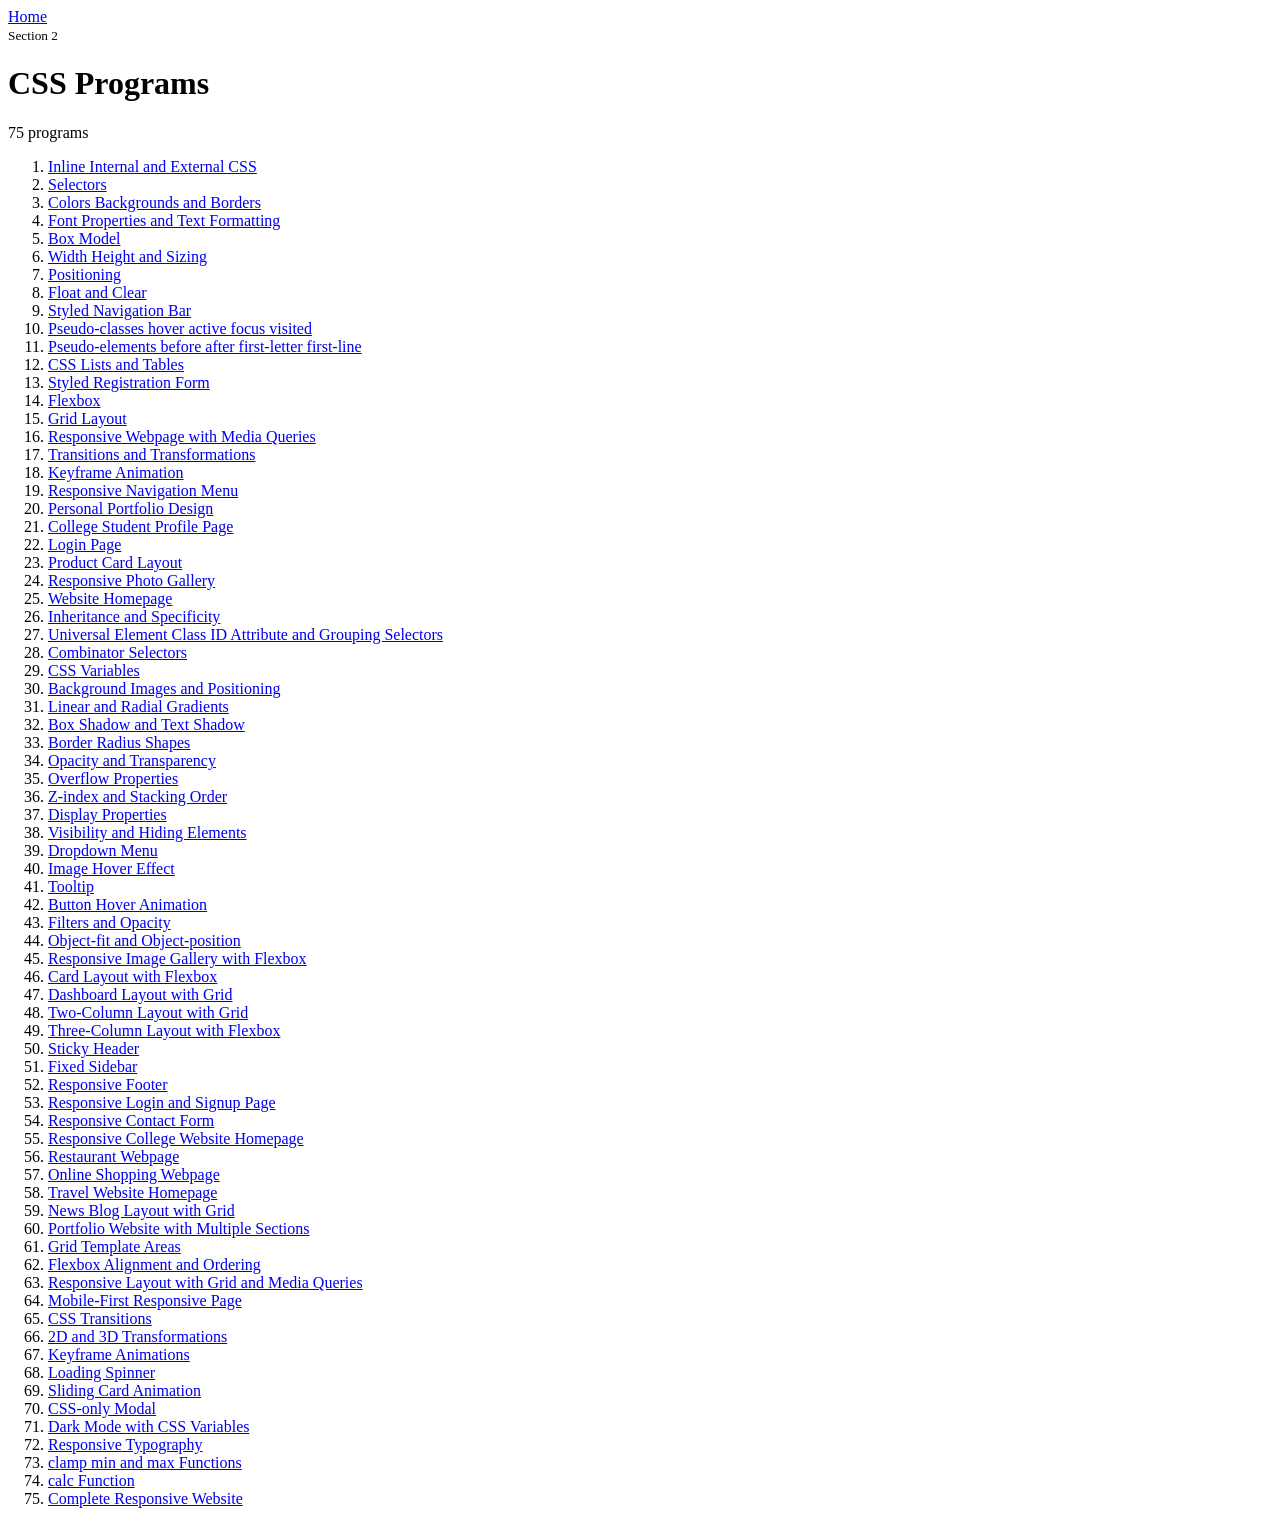
==== css/index.html @ add45c09 "Add files via upload" ====
<!doctype html>
<html lang="en">
  <head>
    <meta charset="UTF-8" />
    <meta name="viewport" content="width=device-width, initial-scale=1" />
    <title>CSS Programs</title>
    <link rel="stylesheet" href="../assets/home.css" />
  </head>
  <body class="hub">
    <main class="list">
      <div class="top"><a class="go" href="../index.html">Home</a></div>
      <div class="hero">
        <small>Section 2</small>
        <h1>CSS Programs</h1>
        <p>75 programs</p>
      </div>
      <ol>
        <li>
          <a href="css-01-inline-internal-and-external-css.html"
            >Inline Internal and External CSS</a
          >
        </li>
        <li><a href="css-02-selectors.html">Selectors</a></li>
        <li>
          <a href="css-03-colors-backgrounds-and-borders.html"
            >Colors Backgrounds and Borders</a
          >
        </li>
        <li>
          <a href="css-04-font-properties-and-text-formatting.html"
            >Font Properties and Text Formatting</a
          >
        </li>
        <li><a href="css-05-box-model.html">Box Model</a></li>
        <li>
          <a href="css-06-width-height-and-sizing.html"
            >Width Height and Sizing</a
          >
        </li>
        <li><a href="css-07-positioning.html">Positioning</a></li>
        <li><a href="css-08-float-and-clear.html">Float and Clear</a></li>
        <li>
          <a href="css-09-styled-navigation-bar.html">Styled Navigation Bar</a>
        </li>
        <li>
          <a href="css-10-pseudo-classes-hover-active-focus-visited.html"
            >Pseudo-classes hover active focus visited</a
          >
        </li>
        <li>
          <a
            href="css-11-pseudo-elements-before-after-first-letter-first-line.html"
            >Pseudo-elements before after first-letter first-line</a
          >
        </li>
        <li>
          <a href="css-12-css-lists-and-tables.html">CSS Lists and Tables</a>
        </li>
        <li>
          <a href="css-13-styled-registration-form.html"
            >Styled Registration Form</a
          >
        </li>
        <li><a href="css-14-flexbox.html">Flexbox</a></li>
        <li><a href="css-15-grid-layout.html">Grid Layout</a></li>
        <li>
          <a href="css-16-responsive-webpage-with-media-queries.html"
            >Responsive Webpage with Media Queries</a
          >
        </li>
        <li>
          <a href="css-17-transitions-and-transformations.html"
            >Transitions and Transformations</a
          >
        </li>
        <li><a href="css-18-keyframe-animation.html">Keyframe Animation</a></li>
        <li>
          <a href="css-19-responsive-navigation-menu.html"
            >Responsive Navigation Menu</a
          >
        </li>
        <li>
          <a href="css-20-personal-portfolio-design.html"
            >Personal Portfolio Design</a
          >
        </li>
        <li>
          <a href="css-21-college-student-profile-page.html"
            >College Student Profile Page</a
          >
        </li>
        <li><a href="css-22-login-page.html">Login Page</a></li>
        <li>
          <a href="css-23-product-card-layout.html">Product Card Layout</a>
        </li>
        <li>
          <a href="css-24-responsive-photo-gallery.html"
            >Responsive Photo Gallery</a
          >
        </li>
        <li><a href="css-25-website-homepage.html">Website Homepage</a></li>
        <li>
          <a href="css-26-inheritance-and-specificity.html"
            >Inheritance and Specificity</a
          >
        </li>
        <li>
          <a
            href="css-27-universal-element-class-id-attribute-and-grouping-selectors.html"
            >Universal Element Class ID Attribute and Grouping Selectors</a
          >
        </li>
        <li>
          <a href="css-28-combinator-selectors.html">Combinator Selectors</a>
        </li>
        <li><a href="css-29-css-variables.html">CSS Variables</a></li>
        <li>
          <a href="css-30-background-images-and-positioning.html"
            >Background Images and Positioning</a
          >
        </li>
        <li>
          <a href="css-31-linear-and-radial-gradients.html"
            >Linear and Radial Gradients</a
          >
        </li>
        <li>
          <a href="css-32-box-shadow-and-text-shadow.html"
            >Box Shadow and Text Shadow</a
          >
        </li>
        <li>
          <a href="css-33-border-radius-shapes.html">Border Radius Shapes</a>
        </li>
        <li>
          <a href="css-34-opacity-and-transparency.html"
            >Opacity and Transparency</a
          >
        </li>
        <li>
          <a href="css-35-overflow-properties.html">Overflow Properties</a>
        </li>
        <li>
          <a href="css-36-z-index-and-stacking-order.html"
            >Z-index and Stacking Order</a
          >
        </li>
        <li><a href="css-37-display-properties.html">Display Properties</a></li>
        <li>
          <a href="css-38-visibility-and-hiding-elements.html"
            >Visibility and Hiding Elements</a
          >
        </li>
        <li><a href="css-39-dropdown-menu.html">Dropdown Menu</a></li>
        <li><a href="css-40-image-hover-effect.html">Image Hover Effect</a></li>
        <li><a href="css-41-tooltip.html">Tooltip</a></li>
        <li>
          <a href="css-42-button-hover-animation.html"
            >Button Hover Animation</a
          >
        </li>
        <li>
          <a href="css-43-filters-and-opacity.html">Filters and Opacity</a>
        </li>
        <li>
          <a href="css-44-object-fit-and-object-position.html"
            >Object-fit and Object-position</a
          >
        </li>
        <li>
          <a href="css-45-responsive-image-gallery-with-flexbox.html"
            >Responsive Image Gallery with Flexbox</a
          >
        </li>
        <li>
          <a href="css-46-card-layout-with-flexbox.html"
            >Card Layout with Flexbox</a
          >
        </li>
        <li>
          <a href="css-47-dashboard-layout-with-grid.html"
            >Dashboard Layout with Grid</a
          >
        </li>
        <li>
          <a href="css-48-two-column-layout-with-grid.html"
            >Two-Column Layout with Grid</a
          >
        </li>
        <li>
          <a href="css-49-three-column-layout-with-flexbox.html"
            >Three-Column Layout with Flexbox</a
          >
        </li>
        <li><a href="css-50-sticky-header.html">Sticky Header</a></li>
        <li><a href="css-51-fixed-sidebar.html">Fixed Sidebar</a></li>
        <li><a href="css-52-responsive-footer.html">Responsive Footer</a></li>
        <li>
          <a href="css-53-responsive-login-and-signup-page.html"
            >Responsive Login and Signup Page</a
          >
        </li>
        <li>
          <a href="css-54-responsive-contact-form.html"
            >Responsive Contact Form</a
          >
        </li>
        <li>
          <a href="css-55-responsive-college-website-homepage.html"
            >Responsive College Website Homepage</a
          >
        </li>
        <li><a href="css-56-restaurant-webpage.html">Restaurant Webpage</a></li>
        <li>
          <a href="css-57-online-shopping-webpage.html"
            >Online Shopping Webpage</a
          >
        </li>
        <li>
          <a href="css-58-travel-website-homepage.html"
            >Travel Website Homepage</a
          >
        </li>
        <li>
          <a href="css-59-news-blog-layout-with-grid.html"
            >News Blog Layout with Grid</a
          >
        </li>
        <li>
          <a href="css-60-portfolio-website-with-multiple-sections.html"
            >Portfolio Website with Multiple Sections</a
          >
        </li>
        <li>
          <a href="css-61-grid-template-areas.html">Grid Template Areas</a>
        </li>
        <li>
          <a href="css-62-flexbox-alignment-and-ordering.html"
            >Flexbox Alignment and Ordering</a
          >
        </li>
        <li>
          <a href="css-63-responsive-layout-with-grid-and-media-queries.html"
            >Responsive Layout with Grid and Media Queries</a
          >
        </li>
        <li>
          <a href="css-64-mobile-first-responsive-page.html"
            >Mobile-First Responsive Page</a
          >
        </li>
        <li><a href="css-65-css-transitions.html">CSS Transitions</a></li>
        <li>
          <a href="css-66-2d-and-3d-transformations.html"
            >2D and 3D Transformations</a
          >
        </li>
        <li>
          <a href="css-67-keyframe-animations.html">Keyframe Animations</a>
        </li>
        <li><a href="css-68-loading-spinner.html">Loading Spinner</a></li>
        <li>
          <a href="css-69-sliding-card-animation.html"
            >Sliding Card Animation</a
          >
        </li>
        <li><a href="css-70-css-only-modal.html">CSS-only Modal</a></li>
        <li>
          <a href="css-71-dark-mode-with-css-variables.html"
            >Dark Mode with CSS Variables</a
          >
        </li>
        <li>
          <a href="css-72-responsive-typography.html">Responsive Typography</a>
        </li>
        <li>
          <a href="css-73-clamp-min-and-max-functions.html"
            >clamp min and max Functions</a
          >
        </li>
        <li><a href="css-74-calc-function.html">calc Function</a></li>
        <li>
          <a href="css-75-complete-responsive-website.html"
            >Complete Responsive Website</a
          >
        </li>
      </ol>
    </main>
  </body>
</html>
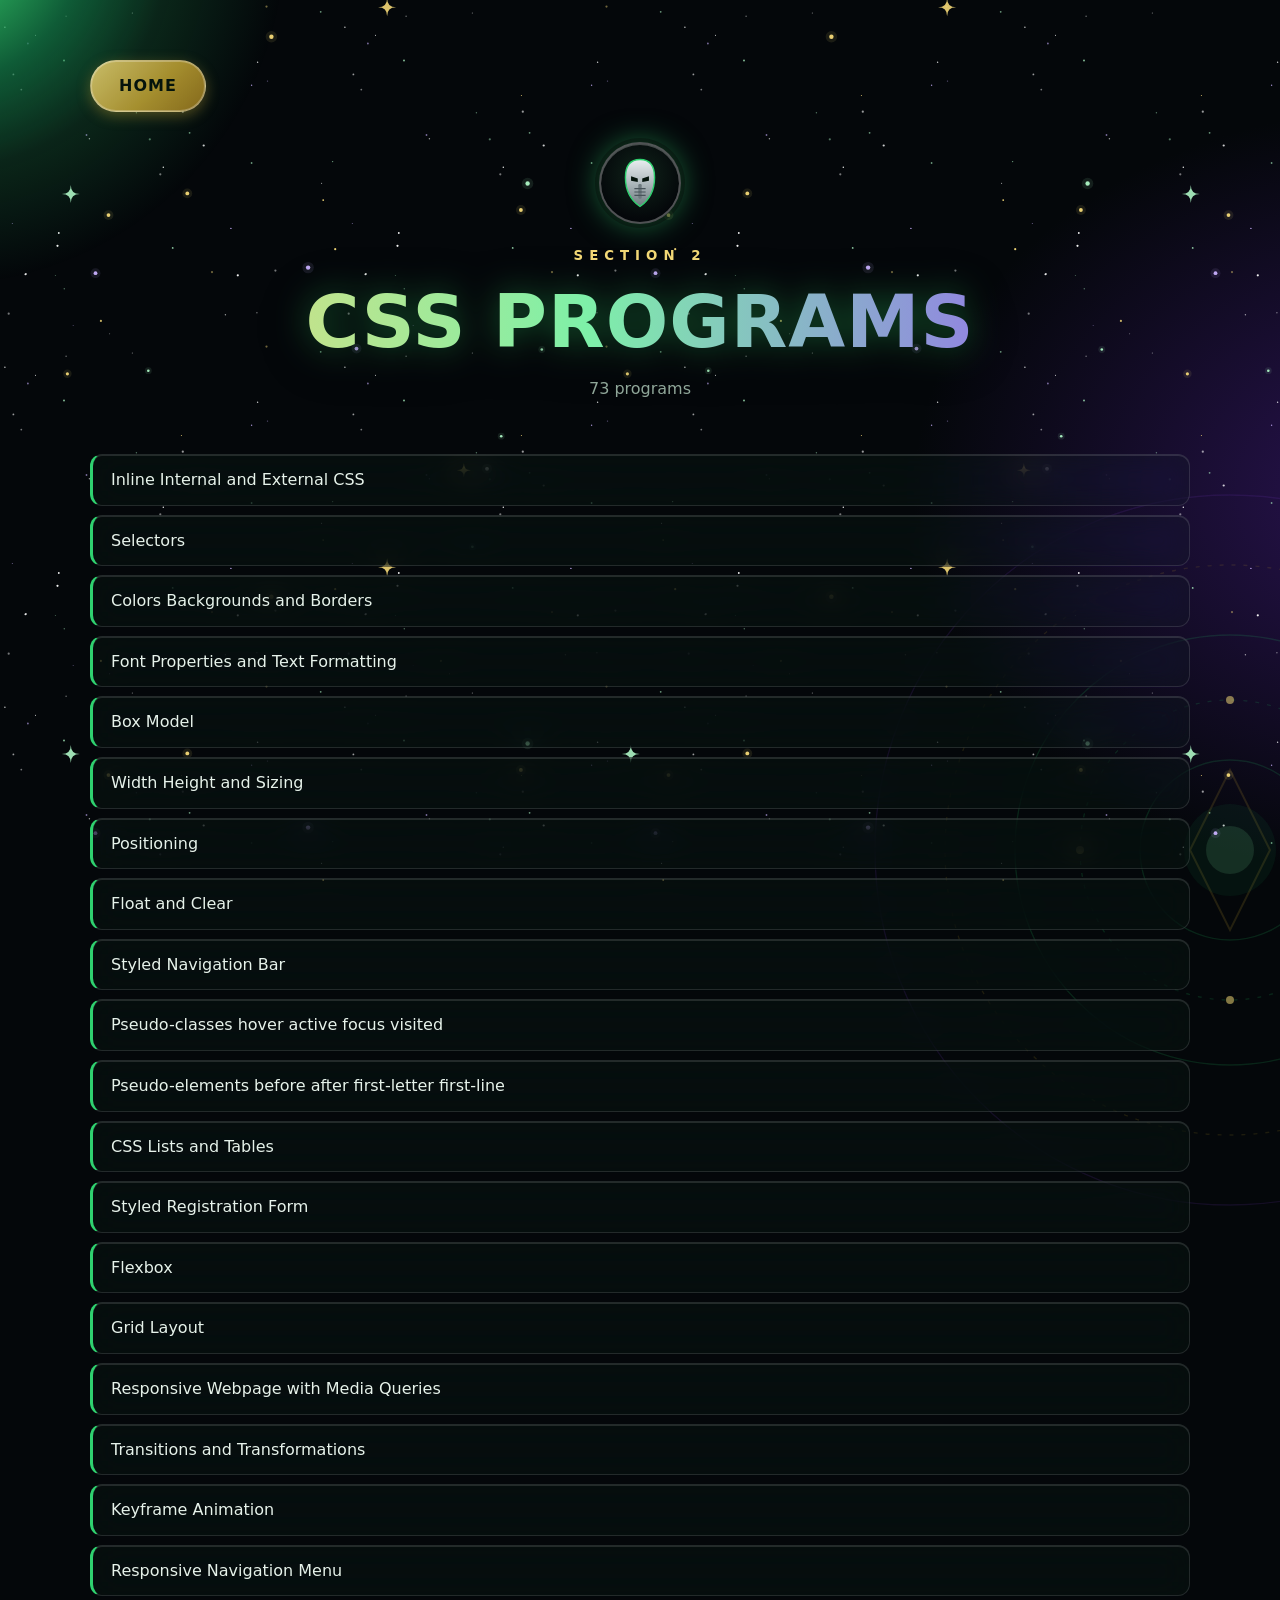
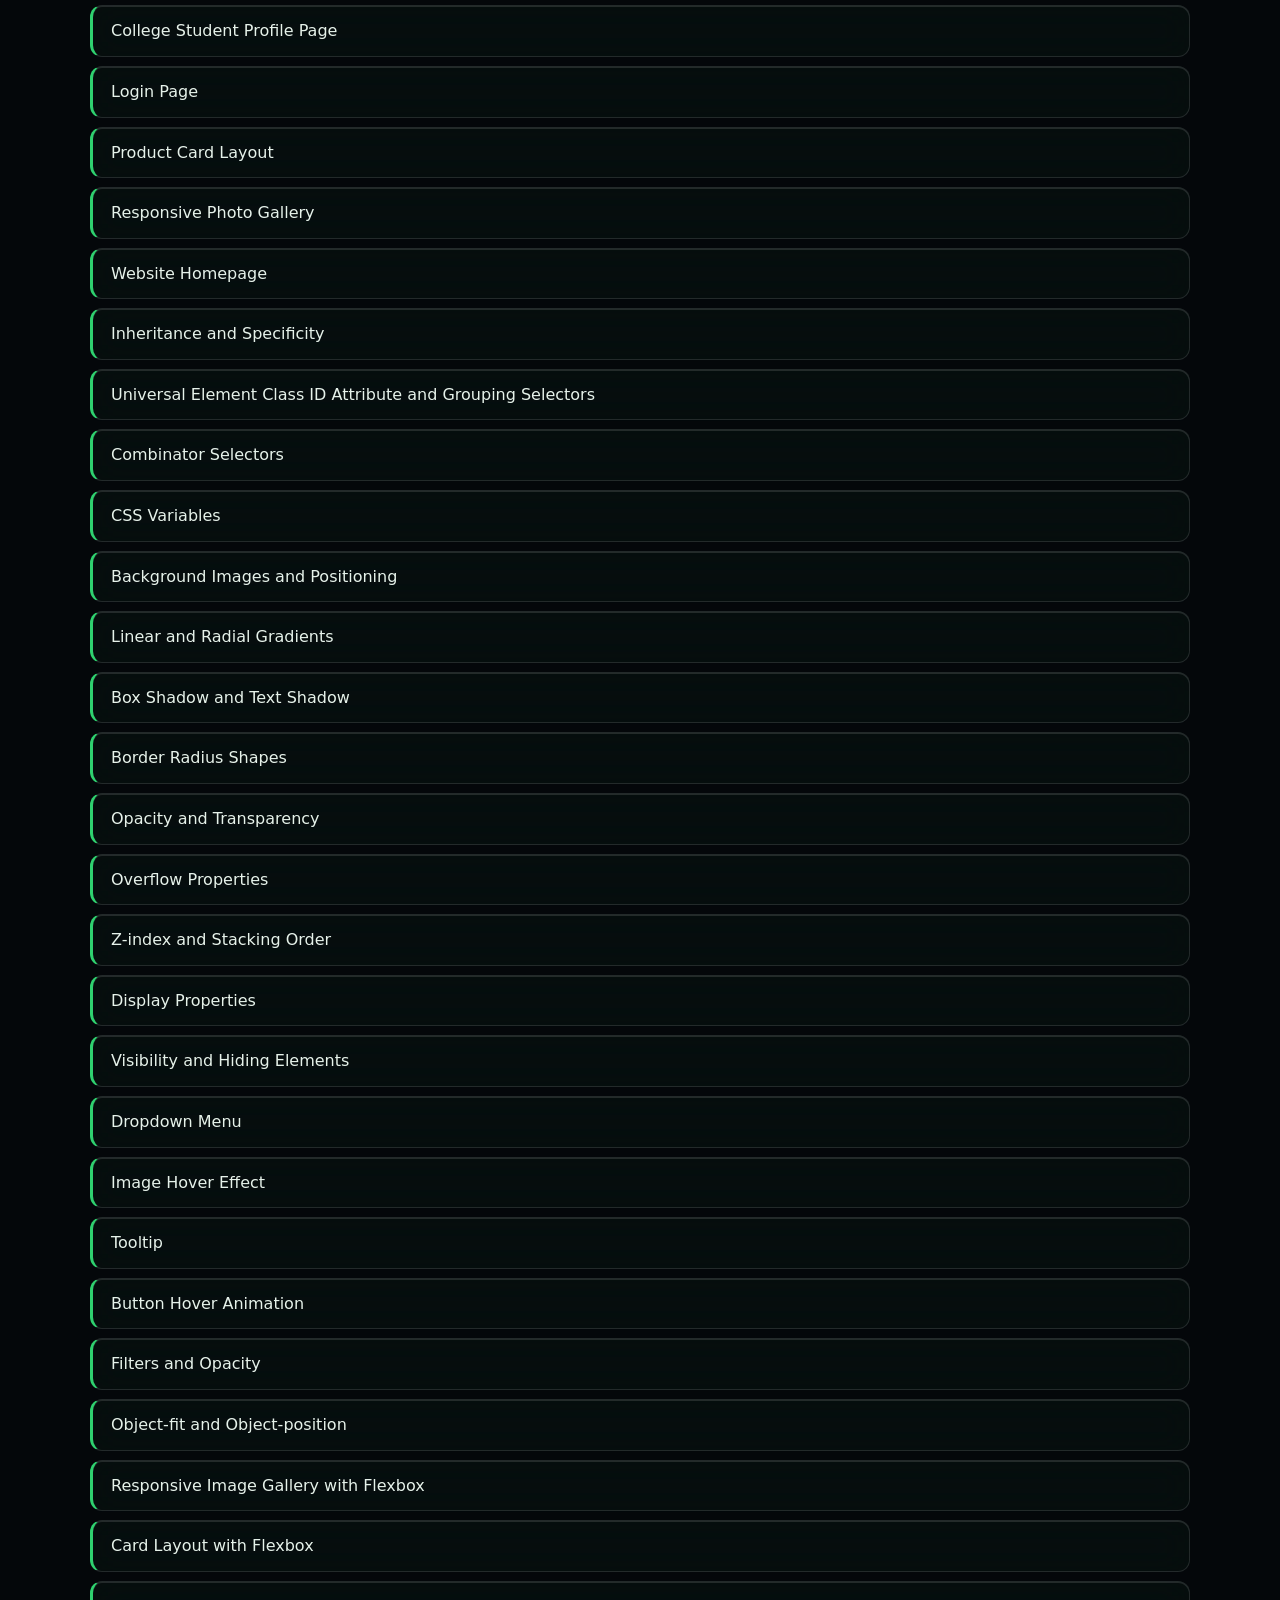
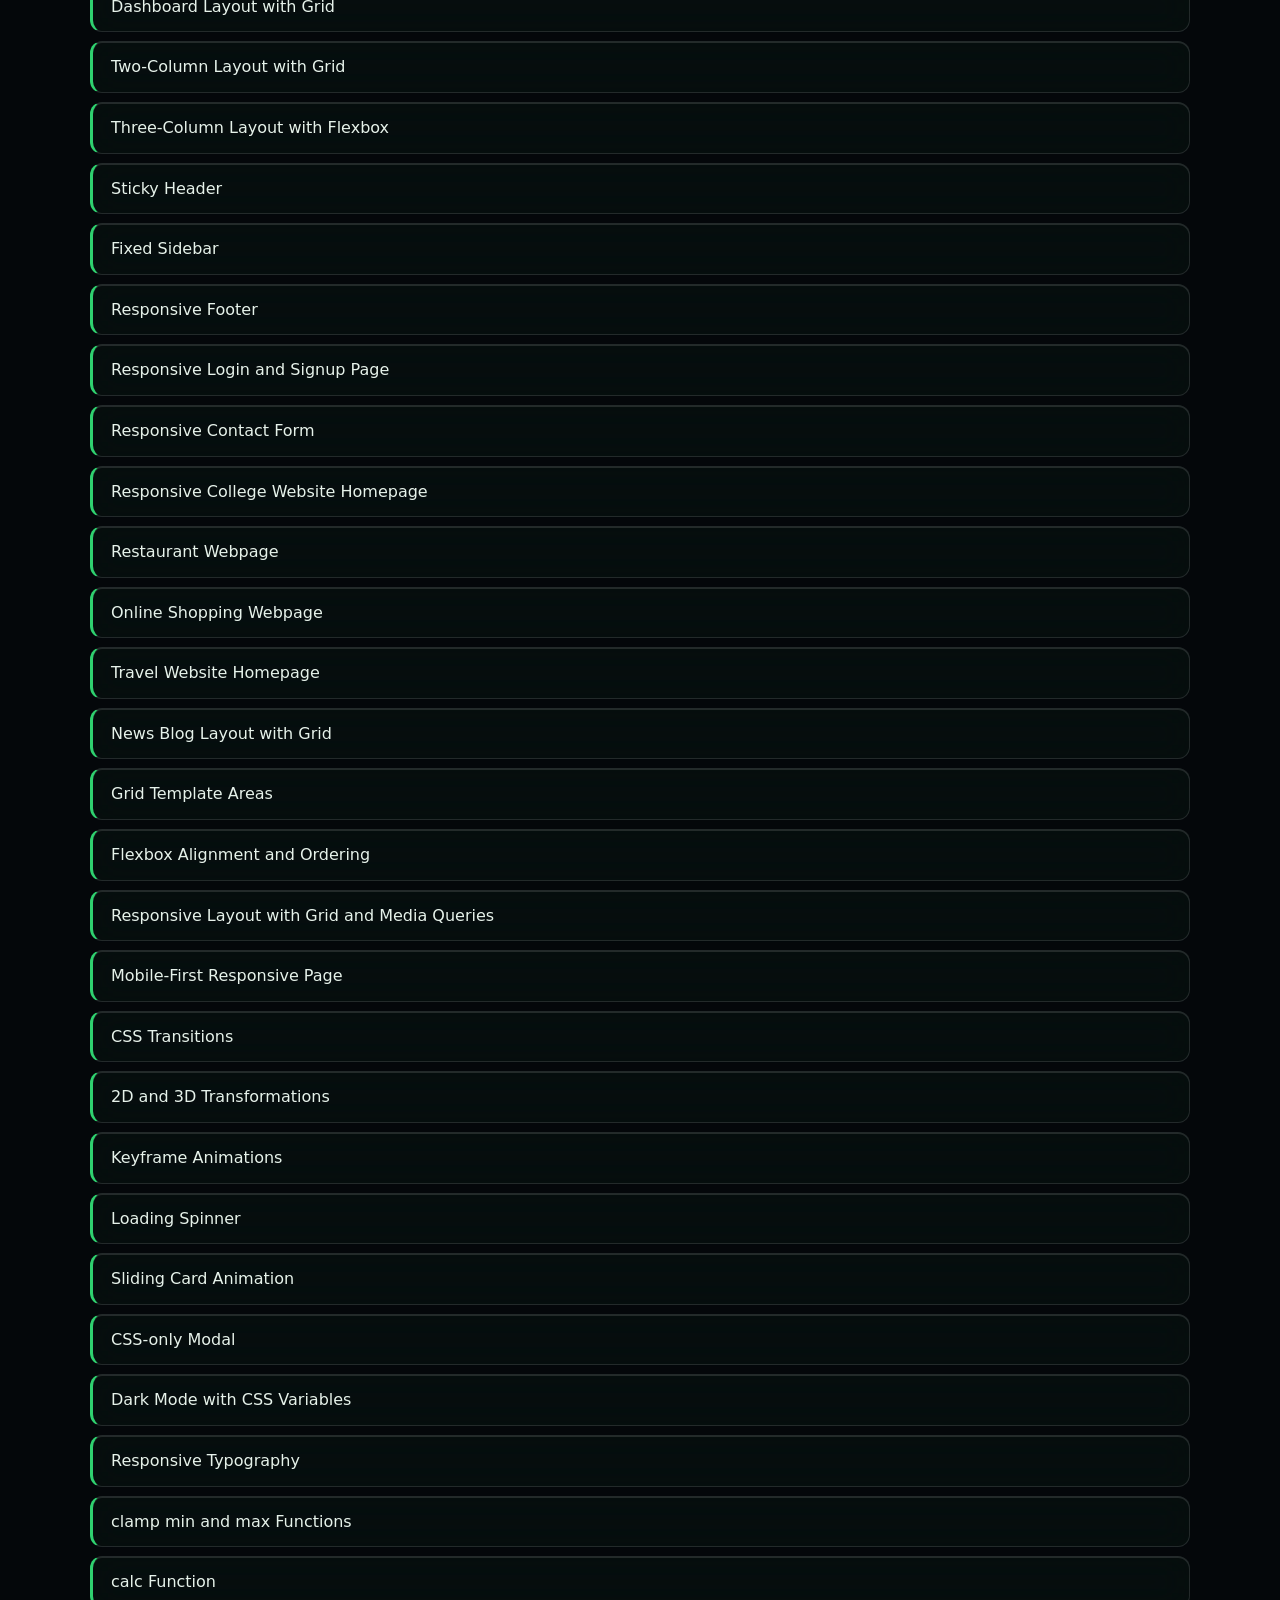
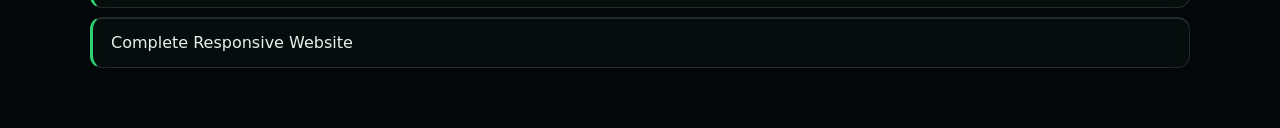
==== commit 5f955693: "Add files via upload" ====
--- a/css/index.html
+++ b/css/index.html
@@ -12,7 +12,7 @@
       <div class="hero">
         <small>Section 2</small>
         <h1>CSS Programs</h1>
-        <p>75 programs</p>
+        <p>73 programs</p>
       </div>
       <ol>
         <li>
@@ -80,11 +80,6 @@
           >
         </li>
         <li>
-          <a href="css-20-personal-portfolio-design.html"
-            >Personal Portfolio Design</a
-          >
-        </li>
-        <li>
           <a href="css-21-college-student-profile-page.html"
             >College Student Profile Page</a
           >
@@ -224,11 +219,6 @@
         <li>
           <a href="css-59-news-blog-layout-with-grid.html"
             >News Blog Layout with Grid</a
-          >
-        </li>
-        <li>
-          <a href="css-60-portfolio-website-with-multiple-sections.html"
-            >Portfolio Website with Multiple Sections</a
           >
         </li>
         <li>
--- a/assets/home.css
+++ b/assets/home.css
@@ -0,0 +1,529 @@
+/* ===== GOD EMPEROR DOOM THEME — hub / listing pages ===== */
+* {
+  box-sizing: border-box;
+  margin: 0;
+}
+
+:root {
+  --doom: #2fd16f; /* arcane doom green */
+  --doom2: #7ef0a8; /* bright emerald energy */
+  --regal: #d4af37; /* imperial gold */
+  --regal2: #f4d977; /* bright gold */
+  --arcane: #9b4dff; /* sorcery purple */
+  --space: #04070a; /* void black-green */
+  --panel: #0c1410;
+  --line: #24412f;
+  --star: #ffffff;
+  --gold: #d4af37;
+  --ink: #04140c;
+}
+
+html {
+  scrollbar-color: #2f5c40 #050a07;
+}
+::selection {
+  background: #2fd16f;
+  color: #04140c;
+}
+
+/* arcane starfield over the void of Battleworld (two layers, fixed) */
+html::before,
+html::after {
+  content: "";
+  position: fixed;
+  inset: 0;
+  z-index: -1;
+  pointer-events: none;
+}
+html::before {
+  background-image: url("data:image/svg+xml;utf8,<svg xmlns='http://www.w3.org/2000/svg' width='340' height='340' viewBox='0 0 340 340'><circle cx='58.8' cy='233.0' r='0.9' fill='%23ffffff' opacity='0.95'/><circle cx='332.6' cy='161.6' r='0.7' fill='%23aef7c6' opacity='0.6'/><circle cx='8.7' cy='313.7' r='1.1' fill='%23ffffff' opacity='0.45'/><circle cx='267.5' cy='81.1' r='0.7' fill='%23c9b0ff' opacity='0.45'/><circle cx='335.2' cy='249.2' r='1.1' fill='%23f4d977' opacity='0.95'/><circle cx='321.6' cy='183.3' r='0.5' fill='%23ffffff' opacity='0.8'/><circle cx='55.4' cy='275.4' r='0.5' fill='%23aef7c6' opacity='0.45'/><circle cx='57.5' cy='245.8' r='1.1' fill='%23ffffff' opacity='0.95'/><circle cx='66.1' cy='16.3' r='0.7' fill='%23ffffff' opacity='0.45'/><circle cx='73.2' cy='325.6' r='0.5' fill='%23c9b0ff' opacity='0.45'/><circle cx='189.6' cy='132.8' r='0.9' fill='%23aef7c6' opacity='0.6'/><circle cx='100.9' cy='320.9' r='1.1' fill='%23f4d977' opacity='0.8'/><circle cx='132.3' cy='12.9' r='0.5' fill='%23ffffff' opacity='0.6'/><circle cx='4.9' cy='27.3' r='0.7' fill='%23ffffff' opacity='0.8'/><circle cx='64.0' cy='60.5' r='0.9' fill='%23aef7c6' opacity='0.8'/><circle cx='256.9' cy='312.7' r='0.7' fill='%23ffffff' opacity='0.45'/><circle cx='25.8' cy='274.1' r='1.1' fill='%23ffffff' opacity='0.8'/><circle cx='230.9' cy='228.4' r='0.7' fill='%23c9b0ff' opacity='0.95'/><circle cx='323.2' cy='200.1' r='0.9' fill='%23f4d977' opacity='0.95'/><circle cx='225.4' cy='314.8' r='0.7' fill='%23ffffff' opacity='0.6'/><circle cx='149.8' cy='139.3' r='1.1' fill='%23aef7c6' opacity='0.45'/><circle cx='21.3' cy='89.6' r='0.9' fill='%23ffffff' opacity='0.45'/><circle cx='86.5' cy='135.0' r='0.9' fill='%23c9b0ff' opacity='0.6'/><circle cx='251.6' cy='163.0' r='0.9' fill='%23aef7c6' opacity='0.6'/><circle cx='13.4' cy='74.4' r='0.9' fill='%23ffffff' opacity='0.6'/><circle cx='203.7' cy='145.5' r='1.1' fill='%23ffffff' opacity='0.8'/><circle cx='181.4' cy='95.6' r='0.5' fill='%23f4d977' opacity='0.95'/><circle cx='320.7' cy='11.8' r='0.9' fill='%23aef7c6' opacity='0.6'/><circle cx='89.4' cy='138.7' r='0.7' fill='%23ffffff' opacity='0.6'/><circle cx='35.5' cy='35.2' r='0.5' fill='%23ffffff' opacity='0.95'/><circle cx='27.9' cy='43.5' r='0.9' fill='%23c9b0ff' opacity='0.6'/><circle cx='182.8' cy='111.7' r='1.1' fill='%23ffffff' opacity='0.6'/><circle cx='64.3' cy='288.7' r='0.7' fill='%23aef7c6' opacity='0.45'/><circle cx='266.5' cy='6.6' r='1.1' fill='%23f4d977' opacity='0.45'/><circle cx='257.6' cy='62.2' r='0.7' fill='%23ffffff' opacity='0.8'/><circle cx='251.6' cy='85.2' r='0.7' fill='%23c9b0ff' opacity='0.8'/><circle cx='275.4' cy='270.6' r='1.1' fill='%23ffffff' opacity='0.45'/><circle cx='172.7' cy='247.9' r='0.9' fill='%23aef7c6' opacity='0.8'/><circle cx='25.2' cy='274.5' r='0.7' fill='%23ffffff' opacity='0.8'/><circle cx='109.6' cy='333.7' r='0.5' fill='%23ffffff' opacity='0.45'/><circle cx='212.0' cy='272.1' r='1.1' fill='%23f4d977' opacity='0.45'/><circle cx='160.3' cy='174.3' r='1.1' fill='%23ffffff' opacity='0.45'/><circle cx='12.3' cy='223.6' r='0.5' fill='%23c9b0ff' opacity='0.6'/><circle cx='237.8' cy='275.3' r='1.1' fill='%23ffffff' opacity='0.95'/><circle cx='136.4' cy='112.7' r='0.7' fill='%23aef7c6' opacity='0.45'/><circle cx='163.3' cy='167.3' r='0.7' fill='%23ffffff' opacity='0.95'/></svg>");
+  animation: twinkle 5s ease-in-out infinite;
+}
+html::after {
+  background-image: url("data:image/svg+xml;utf8,<svg xmlns='http://www.w3.org/2000/svg' width='560' height='560' viewBox='0 0 560 560'><circle cx='141.4' cy='506.7' r='5.7' fill='%23f4d977' opacity='0.10'/><circle cx='141.4' cy='506.7' r='2.2' fill='%23f4d977' opacity='0.95'/><circle cx='342.4' cy='456.7' r='3.4' fill='%23aef7c6' opacity='0.10'/><circle cx='342.4' cy='456.7' r='1.3' fill='%23aef7c6' opacity='0.95'/><circle cx='178.1' cy='177.6' r='5.7' fill='%23c9b0ff' opacity='0.10'/><circle cx='178.1' cy='177.6' r='2.2' fill='%23c9b0ff' opacity='0.95'/><circle cx='57.3' cy='103.4' r='4.9' fill='%23f4d977' opacity='0.10'/><circle cx='57.3' cy='103.4' r='1.9' fill='%23f4d977' opacity='0.95'/><circle cx='411.8' cy='259.5' r='3.4' fill='%23aef7c6' opacity='0.10'/><circle cx='411.8' cy='259.5' r='1.3' fill='%23aef7c6' opacity='0.95'/><circle cx='390.9' cy='120.0' r='4.9' fill='%23f4d977' opacity='0.10'/><circle cx='390.9' cy='120.0' r='1.9' fill='%23f4d977' opacity='0.95'/><circle cx='357.0' cy='378.8' r='4.9' fill='%23ffffff' opacity='0.10'/><circle cx='357.0' cy='378.8' r='1.9' fill='%23ffffff' opacity='0.95'/><circle cx='525.5' cy='183.2' r='4.9' fill='%23c9b0ff' opacity='0.10'/><circle cx='525.5' cy='183.2' r='1.9' fill='%23c9b0ff' opacity='0.95'/><circle cx='497.4' cy='283.8' r='4.2' fill='%23f4d977' opacity='0.10'/><circle cx='497.4' cy='283.8' r='1.6' fill='%23f4d977' opacity='0.95'/><circle cx='397.6' cy='93.5' r='5.7' fill='%23aef7c6' opacity='0.10'/><circle cx='397.6' cy='93.5' r='2.2' fill='%23aef7c6' opacity='0.95'/><circle cx='226.5' cy='258.6' r='4.9' fill='%23c9b0ff' opacity='0.10'/><circle cx='226.5' cy='258.6' r='1.9' fill='%23c9b0ff' opacity='0.95'/><circle cx='371.2' cy='346.2' r='3.4' fill='%23aef7c6' opacity='0.10'/><circle cx='371.2' cy='346.2' r='1.3' fill='%23aef7c6' opacity='0.95'/><circle cx='538.5' cy='125.1' r='4.9' fill='%23f4d977' opacity='0.10'/><circle cx='538.5' cy='125.1' r='1.9' fill='%23f4d977' opacity='0.95'/><circle cx='18.3' cy='280.7' r='3.4' fill='%23aef7c6' opacity='0.10'/><circle cx='18.3' cy='280.7' r='1.3' fill='%23aef7c6' opacity='0.95'/><path d='M333.9 373.2 Q333.9 380.2 340.9 380.2 Q333.9 380.2 333.9 387.2 Q333.9 380.2 326.9 380.2 Q333.9 380.2 333.9 373.2Z' fill='%23f4d977' opacity='0.9'/><path d='M500.8 94.9 Q500.8 103.9 509.8 103.9 Q500.8 103.9 500.8 112.9 Q500.8 103.9 491.8 103.9 Q500.8 103.9 500.8 94.9Z' fill='%23aef7c6' opacity='0.9'/><path d='M257.1 468.2 Q257.1 477.2 266.1 477.2 Q257.1 477.2 257.1 486.2 Q257.1 477.2 248.1 477.2 Q257.1 477.2 257.1 468.2Z' fill='%23f4d977' opacity='0.9'/></svg>");
+  background-position: 130px 90px;
+  animation: twinkle 7s ease-in-out -2.5s infinite;
+}
+@keyframes twinkle {
+  0%,
+  100% {
+    opacity: 1;
+  }
+  50% {
+    opacity: 0.4;
+  }
+}
+
+body.hub {
+  min-height: 100vh;
+  font:
+    16px/1.6 "Segoe UI",
+    system-ui,
+    sans-serif;
+  color: #e6f2ea;
+  background:
+    radial-gradient(
+      ellipse 900px 600px at 15% -10%,
+      #0b3d24 0%,
+      transparent 60%
+    ),
+    radial-gradient(
+      ellipse 900px 700px at 110% 10%,
+      #2a1352 0%,
+      transparent 55%
+    ),
+    radial-gradient(ellipse 800px 600px at 0% 110%, #3a2f07 0%, transparent 60%),
+    var(--space);
+  overflow-x: hidden;
+  position: relative;
+}
+
+/* the Doom aura burning in the top-left corner */
+body.hub::before {
+  content: "";
+  position: fixed;
+  top: -420px;
+  left: -420px;
+  width: 720px;
+  height: 720px;
+  border-radius: 50%;
+  background: radial-gradient(
+    circle,
+    #d9ffe9 0%,
+    #7ef0a8 8%,
+    #2fd16f 16%,
+    #14804a 28%,
+    rgba(47, 209, 111, 0.22) 45%,
+    transparent 68%
+  );
+  opacity: 0.7;
+  z-index: -1;
+  pointer-events: none;
+  animation: sunpulse 6s ease-in-out infinite alternate;
+}
+/* the great seal of Battleworld, slowly turning in the bottom-right corner */
+body.hub::after {
+  content: "";
+  position: fixed;
+  bottom: -330px;
+  right: -330px;
+  width: 760px;
+  height: 760px;
+  background-image: url("data:image/svg+xml;utf8,<svg xmlns='http://www.w3.org/2000/svg' viewBox='0 0 760 760'><g fill='none' stroke='%232fd16f' stroke-opacity='0.16' stroke-width='1.4'><circle cx='380' cy='380' r='90'/><circle cx='380' cy='380' r='150' stroke-dasharray='4 8'/><circle cx='380' cy='380' r='215'/><circle cx='380' cy='380' r='285' stroke-dasharray='4 8' stroke='%23d4af37' stroke-opacity='0.14'/><circle cx='380' cy='380' r='355' stroke='%239b4dff' stroke-opacity='0.12'/></g><g opacity='0.5'><path d='M380 300 L420 380 L380 460 L340 380 Z' fill='none' stroke='%23d4af37' stroke-opacity='0.35' stroke-width='2'/><circle cx='380' cy='380' r='46' fill='%232fd16f' opacity='0.14'/><circle cx='380' cy='380' r='24' fill='%237ef0a8' opacity='0.30'/></g><g fill='%23f4d977'><circle cx='380' cy='230' r='4' opacity='0.6'/><circle cx='530' cy='380' r='4' opacity='0.6'/><circle cx='380' cy='530' r='4' opacity='0.6'/><circle cx='230' cy='380' r='4' opacity='0.6'/></g></svg>");
+  background-repeat: no-repeat;
+  background-size: contain;
+  z-index: -1;
+  opacity: 0.9;
+  pointer-events: none;
+  animation: drift 260s linear infinite;
+}
+@keyframes sunpulse {
+  from {
+    transform: scale(1);
+  }
+  to {
+    transform: scale(1.07);
+  }
+}
+@keyframes drift {
+  to {
+    transform: rotate(360deg);
+  }
+}
+@media (max-width: 700px) {
+  body.hub::before {
+    top: -470px;
+    left: -470px;
+  }
+  body.hub::after {
+    bottom: -400px;
+    right: -400px;
+    opacity: 0.6;
+  }
+}
+@media (prefers-reduced-motion: reduce) {
+  html::before,
+  html::after,
+  body.hub::before,
+  body.hub::after,
+  .solar,
+  .solar * {
+    animation: none;
+  }
+}
+
+main {
+  width: min(1100px, 92%);
+  margin: 0 auto;
+  padding: 60px 0;
+}
+
+.hero {
+  text-align: center;
+  margin-bottom: 52px;
+  position: relative;
+}
+.hero small {
+  letter-spacing: 6px;
+  color: var(--regal2);
+  text-transform: uppercase;
+  font-weight: 700;
+}
+.hero h1 {
+  font-family: "Segoe UI", system-ui, sans-serif;
+  font-weight: 900;
+  text-transform: uppercase;
+  font-size: clamp(2.2rem, 6.4vw, 4.6rem);
+  line-height: 1.05;
+  margin: 16px 0;
+  letter-spacing: 1px;
+  color: #7ef0a8; /* fallback when gradient text is unsupported */
+  background: linear-gradient(90deg, #f4d977 0%, #7ef0a8 45%, #9b4dff 100%);
+  -webkit-background-clip: text;
+  background-clip: text;
+  -webkit-text-fill-color: transparent;
+  filter: drop-shadow(0 0 16px #2fd16f66) drop-shadow(0 6px 18px #00000090);
+}
+.hero p {
+  opacity: 0.85;
+  color: #a9c3b3;
+}
+
+/* Doom mask emblem badge */
+.hero::before {
+  content: "";
+  display: block;
+  width: 78px;
+  height: 78px;
+  margin: 0 auto 18px;
+  border-radius: 50%;
+  background:
+    url("data:image/svg+xml;utf8,<svg xmlns='http://www.w3.org/2000/svg' viewBox='0 0 100 100'><defs><linearGradient id='m' x1='0' y1='0' x2='0' y2='1'><stop offset='0' stop-color='%23e9eef0'/><stop offset='0.5' stop-color='%23aeb9bd'/><stop offset='1' stop-color='%236d7a7f'/></linearGradient></defs><path d='M50 8 C30 8 24 22 24 40 C24 58 30 78 50 92 C70 78 76 58 76 40 C76 22 70 8 50 8 Z' fill='url(%23m)' stroke='%232fd16f' stroke-width='2.5'/><path d='M34 38 L46 42 L46 48 L34 46 Z' fill='%2304140c'/><path d='M66 38 L54 42 L54 48 L66 46 Z' fill='%2304140c'/><rect x='47' y='52' width='6' height='26' rx='2' fill='%236d7a7f'/><path d='M40 60 L60 60 M40 66 L60 66 M40 72 L60 72' stroke='%2348545a' stroke-width='2'/></svg>"),
+    radial-gradient(circle at 50% 40%, #10241a 0%, #04070a 72%);
+  background-repeat: no-repeat;
+  background-position: center;
+  background-size:
+    72% 72%,
+    100% 100%;
+  border: 2px solid rgba(255, 255, 255, 0.3);
+  backdrop-filter: blur(8px);
+  -webkit-backdrop-filter: blur(8px);
+  box-shadow:
+    0 0 0 4px rgba(8, 19, 13, 0.5),
+    0 0 30px #2fd16f88,
+    inset 0 1px 0 rgba(255, 255, 255, 0.25);
+}
+
+/* animated arcane reactor (used at the top of the home page) */
+.hero.home-hero::before {
+  display: none;
+}
+.solar {
+  position: relative;
+  width: 220px;
+  height: 220px;
+  margin: 0 auto 18px;
+}
+.solar .sun {
+  position: absolute;
+  left: 50%;
+  top: 50%;
+  width: 44px;
+  height: 44px;
+  margin: -22px 0 0 -22px;
+  border-radius: 8px;
+  background: url("data:image/svg+xml;utf8,<svg xmlns='http://www.w3.org/2000/svg' viewBox='0 0 100 100'><defs><linearGradient id='m' x1='0' y1='0' x2='0' y2='1'><stop offset='0' stop-color='%23e9eef0'/><stop offset='0.5' stop-color='%23aeb9bd'/><stop offset='1' stop-color='%236d7a7f'/></linearGradient></defs><path d='M50 8 C30 8 24 22 24 40 C24 58 30 78 50 92 C70 78 76 58 76 40 C76 22 70 8 50 8 Z' fill='url(%23m)'/><path d='M34 38 L46 42 L46 48 L34 46 Z' fill='%2304140c'/><path d='M66 38 L54 42 L54 48 L66 46 Z' fill='%2304140c'/><rect x='47' y='52' width='6' height='26' rx='2' fill='%236d7a7f'/><path d='M40 60 L60 60 M40 66 L60 66 M40 72 L60 72' stroke='%2348545a' stroke-width='2'/></svg>")
+    center / contain no-repeat;
+  box-shadow:
+    0 0 22px 6px #2fd16faa,
+    0 0 60px 14px #2fd16f55;
+  animation: sunpulse 4s ease-in-out infinite alternate;
+}
+.solar .orbit {
+  position: absolute;
+  left: 50%;
+  top: 50%;
+  border-radius: 50%;
+  border: 1px solid rgba(47, 209, 111, 0.18);
+  animation: drift linear infinite;
+}
+.solar .orbit i {
+  position: absolute;
+  top: 0;
+  left: 50%;
+  border-radius: 50%;
+  transform: translate(-50%, -50%);
+}
+.solar .o1 {
+  width: 66px;
+  height: 66px;
+  margin: -33px 0 0 -33px;
+  animation-duration: 5s;
+  animation-delay: -1s;
+}
+.solar .o1 i {
+  width: 6px;
+  height: 6px;
+  background: #d4af37;
+  box-shadow: 0 0 8px #d4af37;
+}
+.solar .o2 {
+  width: 98px;
+  height: 98px;
+  margin: -49px 0 0 -49px;
+  animation-duration: 9s;
+  animation-delay: -4s;
+}
+.solar .o2 i {
+  width: 9px;
+  height: 9px;
+  background: #9b4dff;
+  box-shadow: 0 0 10px #9b4dff;
+}
+.solar .o3 {
+  width: 134px;
+  height: 134px;
+  margin: -67px 0 0 -67px;
+  animation-duration: 14s;
+  animation-delay: -9s;
+}
+.solar .o3 i {
+  width: 10px;
+  height: 10px;
+  background: radial-gradient(circle at 35% 30%, #d9ffe9, #2fd16f 70%);
+  box-shadow: 0 0 10px #2fd16f;
+}
+.solar .o4 {
+  width: 170px;
+  height: 170px;
+  margin: -85px 0 0 -85px;
+  animation-duration: 22s;
+  animation-delay: -3s;
+}
+.solar .o4 i {
+  width: 8px;
+  height: 8px;
+  background: #f4d977;
+  box-shadow: 0 0 10px #d4af37;
+}
+.solar .o5 {
+  width: 216px;
+  height: 216px;
+  margin: -108px 0 0 -108px;
+  animation-duration: 34s;
+  animation-delay: -21s;
+}
+.solar .o5 i {
+  width: 15px;
+  height: 15px;
+  background: linear-gradient(180deg, #9b4dff 30%, #6b2fb3 50%, #9b4dff 70%);
+  box-shadow: 0 0 14px #9b4dff;
+}
+
+.stats {
+  display: flex;
+  gap: 12px;
+  justify-content: center;
+  flex-wrap: wrap;
+  margin-bottom: 34px;
+}
+.stats span {
+  padding: 8px 18px;
+  border-radius: 999px;
+  background: rgba(20, 40, 28, 0.28);
+  backdrop-filter: blur(14px) saturate(160%);
+  -webkit-backdrop-filter: blur(14px) saturate(160%);
+  border: 1px solid rgba(255, 255, 255, 0.14);
+  box-shadow: 0 4px 18px rgba(0, 0, 0, 0.35);
+  font-size: 14px;
+}
+.stats b {
+  color: var(--regal2);
+}
+
+.cards {
+  display: grid;
+  grid-template-columns: repeat(auto-fit, minmax(260px, 1fr));
+  gap: 26px;
+}
+.card {
+  --c: #2fd16f;
+  padding: 34px;
+  background: linear-gradient(
+    160deg,
+    rgba(20, 42, 30, 0.32),
+    rgba(6, 12, 10, 0.22)
+  );
+  backdrop-filter: blur(22px) saturate(180%);
+  -webkit-backdrop-filter: blur(22px) saturate(180%);
+  border: 1px solid rgba(255, 255, 255, 0.14);
+  border-top-color: rgba(255, 255, 255, 0.32);
+  border-radius: 24px;
+  position: relative;
+  overflow: hidden;
+  box-shadow:
+    0 20px 50px rgba(0, 0, 0, 0.45),
+    inset 0 1px 0 rgba(255, 255, 255, 0.18),
+    inset 0 0 40px rgba(255, 255, 255, 0.02);
+  transition: 0.3s;
+}
+.card::before {
+  content: "";
+  position: absolute;
+  inset: 0;
+  border-radius: inherit;
+  pointer-events: none;
+  background: linear-gradient(
+    120deg,
+    rgba(255, 255, 255, 0.16) 0%,
+    transparent 32%
+  );
+}
+.card::after {
+  content: "";
+  position: absolute;
+  inset: 0;
+  border-radius: inherit;
+  pointer-events: none;
+  background: linear-gradient(
+    160deg,
+    transparent 55%,
+    color-mix(in srgb, var(--c) 22%, transparent)
+  );
+}
+.card:hover {
+  transform: translateY(-8px);
+  border-color: color-mix(in srgb, var(--c) 55%, rgba(255, 255, 255, 0.3));
+  box-shadow:
+    0 25px 60px rgba(0, 0, 0, 0.55),
+    0 0 45px var(--c),
+    inset 0 1px 0 rgba(255, 255, 255, 0.25);
+}
+/* each card icon is a sigil of Doom, cut from frosted glass */
+.ic {
+  font-size: 40px;
+  width: 78px;
+  height: 78px;
+  display: grid;
+  place-items: center;
+  margin-bottom: 20px;
+  color: #fff;
+  border-radius: 50%;
+  background: radial-gradient(
+    circle at 35% 30%,
+    color-mix(in srgb, var(--c) 60%, transparent),
+    rgba(4, 10, 8, 0.35) 78%
+  );
+  backdrop-filter: blur(10px);
+  -webkit-backdrop-filter: blur(10px);
+  border: 1px solid rgba(255, 255, 255, 0.25);
+  box-shadow:
+    0 0 20px var(--c),
+    inset -8px -8px 18px rgba(0, 0, 0, 0.35),
+    inset 0 1px 0 rgba(255, 255, 255, 0.3);
+}
+.card h2 {
+  margin-bottom: 8px;
+  text-transform: uppercase;
+  letter-spacing: 1px;
+  color: #fff;
+}
+.card p {
+  opacity: 0.85;
+  margin-bottom: 26px;
+  color: #a9c3b3;
+}
+
+.go {
+  display: inline-block;
+  padding: 12px 28px;
+  color: var(--ink);
+  text-decoration: none;
+  font-weight: 800;
+  text-transform: uppercase;
+  letter-spacing: 1px;
+  background: linear-gradient(
+    135deg,
+    color-mix(in srgb, var(--regal2) 82%, transparent),
+    color-mix(in srgb, var(--regal) 78%, transparent) 55%,
+    color-mix(in srgb, #a9821f 78%, transparent)
+  );
+  backdrop-filter: blur(10px) saturate(160%);
+  -webkit-backdrop-filter: blur(10px) saturate(160%);
+  border: 1px solid rgba(255, 255, 255, 0.35);
+  border-radius: 999px;
+  transition: 0.25s;
+  box-shadow:
+    0 0 0 1px rgba(255, 255, 255, 0.25) inset,
+    0 4px 14px rgba(212, 175, 55, 0.35);
+}
+.go:hover {
+  transform: scale(1.06);
+  box-shadow: 0 0 25px var(--doom);
+}
+.go:focus-visible {
+  outline: 2px solid #7ef0a8;
+  outline-offset: 3px;
+}
+
+footer {
+  text-align: center;
+  margin-top: 56px;
+  opacity: 0.6;
+  font-size: 13px;
+  letter-spacing: 2px;
+  text-transform: uppercase;
+}
+
+.list h2 {
+  margin: 34px 0 12px;
+  color: var(--regal2);
+  text-transform: uppercase;
+  letter-spacing: 1px;
+}
+.list ol {
+  display: grid;
+  gap: 9px;
+  padding-left: 0;
+  list-style: none;
+}
+.list li a {
+  display: block;
+  padding: 12px 18px;
+  background: rgba(16, 34, 24, 0.28);
+  backdrop-filter: blur(16px) saturate(160%);
+  -webkit-backdrop-filter: blur(16px) saturate(160%);
+  border: 1px solid rgba(255, 255, 255, 0.12);
+  border-radius: 12px;
+  color: #e6f2ea;
+  text-decoration: none;
+  transition: 0.2s;
+  position: relative;
+  border-left: 3px solid var(--doom);
+  box-shadow: inset 0 1px 0 rgba(255, 255, 255, 0.12);
+}
+.list li a:hover {
+  background: rgba(24, 50, 34, 0.4);
+  border-color: rgba(255, 255, 255, 0.22);
+  border-left-color: var(--regal);
+  transform: translateX(8px);
+  box-shadow:
+    0 0 20px rgba(47, 209, 111, 0.4),
+    inset 0 1px 0 rgba(255, 255, 255, 0.2);
+}
+.top {
+  margin-bottom: 30px;
+}
+
+pre.code {
+  background: rgba(4, 10, 8, 0.35);
+  backdrop-filter: blur(16px) saturate(160%);
+  -webkit-backdrop-filter: blur(16px) saturate(160%);
+  padding: 18px;
+  border-radius: 10px;
+  overflow: auto;
+  line-height: 1.5;
+  margin-top: 16px;
+  font-size: 14px;
+  border: 1px solid rgba(255, 255, 255, 0.12);
+}
